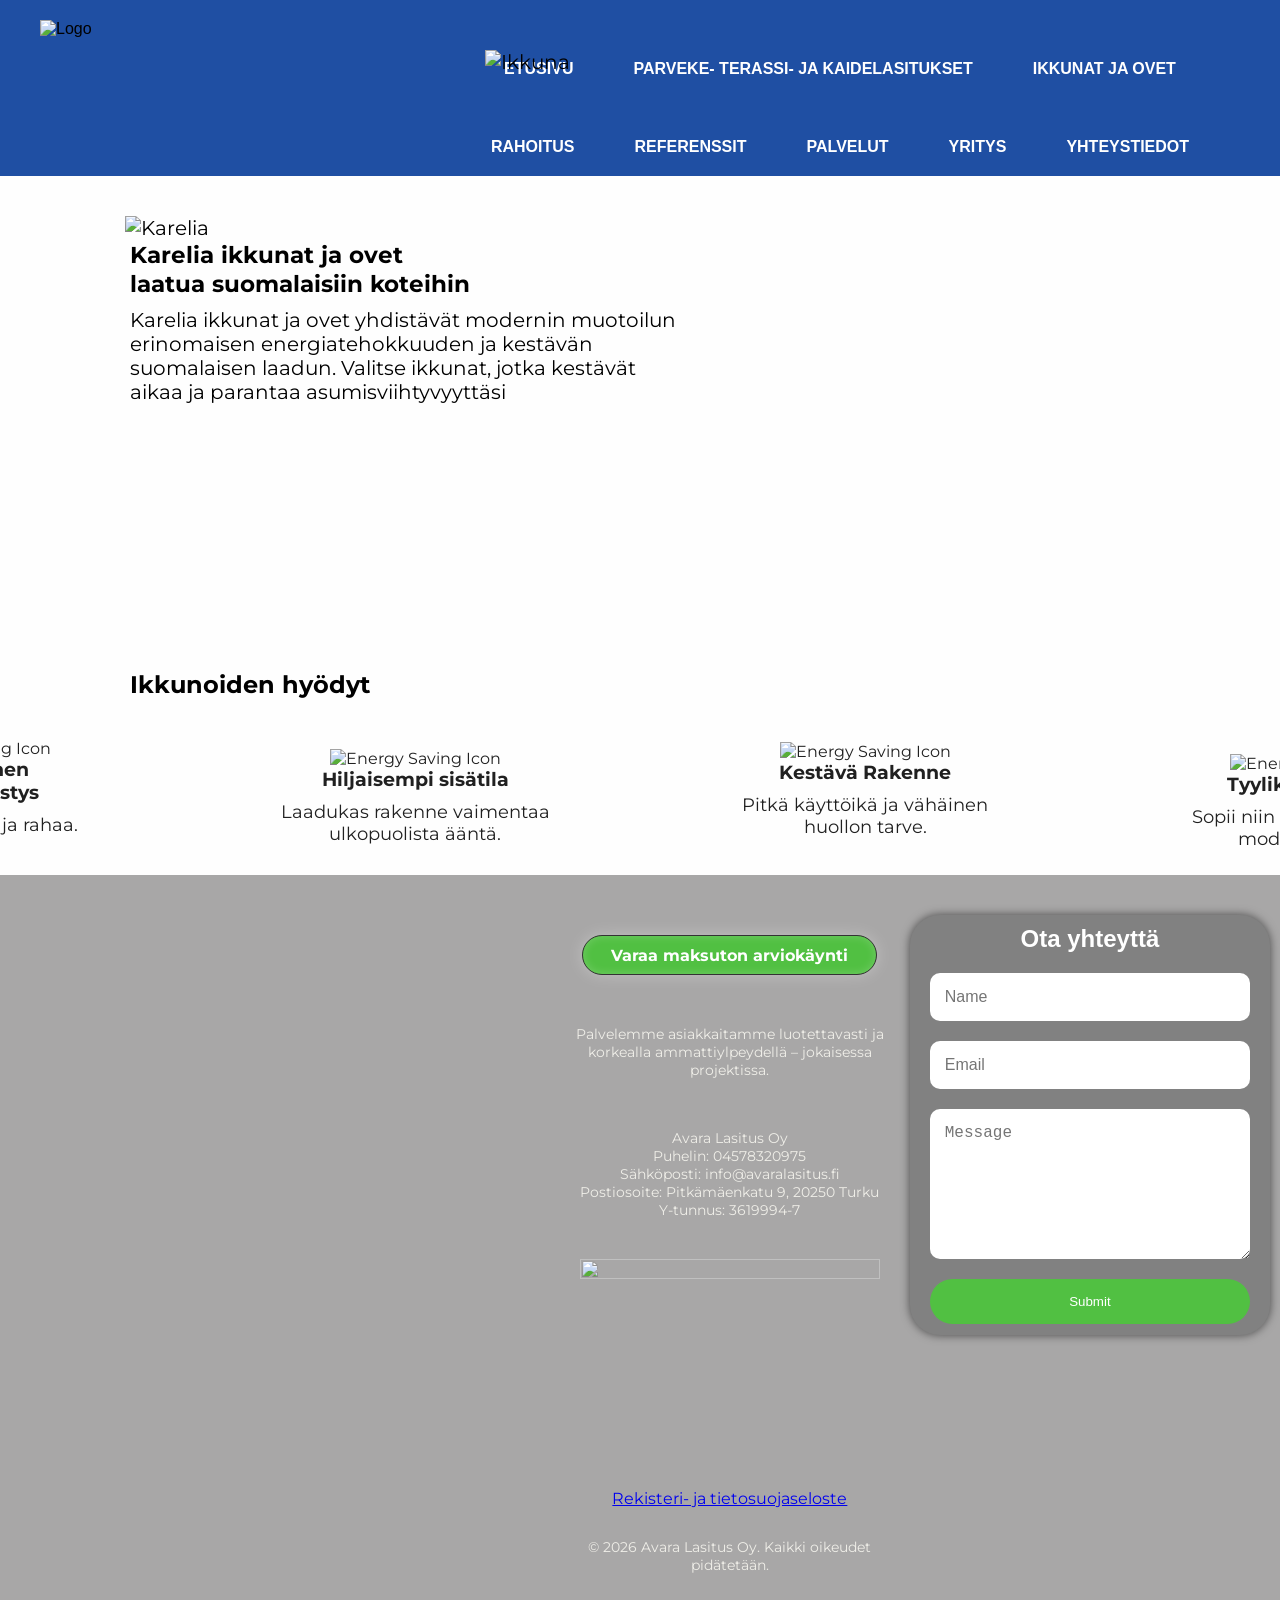
==== ikkuna.html @ 51b93b76 "Add files via upload" ====
<!DOCTYPE html>
<html lang="fi">  
  <head>
    <meta charset="UTF-8">
    <meta name="viewport" content="width=device-width, initial-scale=1.0">
    <meta name="description" content="Terassi- ja parvekelasitusratkaisut sekä ikkuna- ja oviremontit avaimet käteen- periaatteella. Avara Lasitus Oy toteuttaa laadukkaat terassi- ja parvekelasitukset sekä energiatehokkaat ikkuna- ja oviremontit.">
    <link rel="stylesheet" href="ikkuna.css">
    <link href='https://fonts.googleapis.com/css?family=Montserrat' rel='stylesheet'>
    <title>Ikkuna- ja ovirempat | Avara Lasitus Oy</title>
    <link rel="icon" type="image/png" href="favicon-96x96.png" sizes="96x96" />
    <link rel="icon" type="image/svg+xml" href="favicon.svg" />
    <link rel="shortcut icon" href="favicon.ico" />
    <link rel="apple-touch-icon" sizes="180x180" href="apple-touch-icon.png" />
    <link rel="manifest" href="site.webmanifest" />
  </head>

  <body>
<nav class="navbar" role="navigation">

  <!-- LEFT LOGO -->
  <div class="logo">
    <img src="kuvat/AvaralasitusLogo-removebg-preview-white.png" alt="Logo">
  </div>

  <!-- HAMBURGER MENU BUTTON -->
  <button class="hamburger" id="hamburger">
    <span></span>
    <span></span>
    <span></span>
  </button>

  <!-- CENTER NAVIGATION -->
  <div class="nav-center" id="navCenter">

    <ul class="nav-links">
      <li><a href="index.html">ETUSIVU</a></li>
      <li><a href="lasitukset.html">PARVEKE- TERASSI- JA KAIDELASITUKSET</a></li>
      <li><a href="ikkuna.html">IKKUNAT JA OVET</a></li>
      <li><a href="rahoitus.html">RAHOITUS</a></li>
      <li><a href="referenssit.html">REFERENSSIT</a></li>
      <li><a href="palvelut.html">PALVELUT</a></li>
      <li><a href="yritys.html">YRITYS</a></li>
      <li><a href="yhteystiedot.html">YHTEYSTIEDOT</a></li>

    </ul>


  </div>

</nav> 

<script>
  const hamburger = document.getElementById('hamburger');
  const navCenter = document.getElementById('navCenter');
  
  hamburger.addEventListener('click', () => {
    navCenter.classList.toggle('active');
    hamburger.classList.toggle('active');
  });
  
  // Close menu when a link is clicked
  document.querySelectorAll('.nav-links a').forEach(link => {
    link.addEventListener('click', () => {
      navCenter.classList.remove('active');
      hamburger.classList.remove('active');
    });
  });
</script> 


    <section class="palvelut" role="main">
        <section class="text">
        <img src="kuvat/Karelia.svg" alt="Karelia" class="palvelut-logo">
        <h1>Karelia ikkunat ja ovet <br>laatua suomalaisiin koteihin</h1>
        <p>Karelia ikkunat ja ovet yhdistävät modernin muotoilun <br>erinomaisen energiatehokkuuden ja kestävän <br>
            suomalaisen laadun. Valitse ikkunat, jotka kestävät <br>aikaa ja parantaa asumisviihtyvyyttäsi</p>
        </section>
        <section class="palvelut-lista">
           
                <section class="image">
                    <img src="kuvat/1.png" alt="Ikkuna">
                </section>


        </section>


    <section class="text1">
        <h2>Ikkunoiden hyödyt</h2>
    </section>

    <section class="icons">
        <div class="icon1">
            <img src="kuvat/Lämmöneriste.png" alt="Energy Saving Icon">
            <h3>Erinomainen <br>lämmöneristys</h3>
            <p>Säästä energiaa ja rahaa.</p>
        </div>
        <div class="icon2">
            <img src="kuvat/Hiljaisempi.png" alt="Energy Saving Icon">
            <h3>Hiljaisempi sisätila</h3>
            <p>Laadukas rakenne vaimentaa <br>ulkopuolista ääntä.</p>
        </div>
        <div class="icon3">
            <img src="kuvat/Rakenne.png" alt="Energy Saving Icon">
            <h3>Kestävä Rakenne</h3>
            <p>Pitkä käyttöikä ja vähäinen huollon tarve.</p>
        </div>
        <div class="icon4">
            <img src="kuvat/Ulkonäkö.png" alt="Energy Saving Icon">
            <h3>Tyylikäs ulkonäkö</h3>
            <p>Sopii niin perinteiseen kuin moderniin kotiin.</p>
        </div>
    
    </section>
<!--
    <section class="mallisto">
        <h2>Ikkunamallistot</h2>
        <div class="mallisto-kuvat">
            <img src="kuvat/1.png" alt="Ikkuna1" width="500" height="400">
            <img src="kuvat/3.jpg" alt="Ikkuna2" width="500" height="400">
            <img src="kuvat/5.jpg" alt="Ikkuna3" width="500" height="400">
        </div>
        <section class="mallisto-teksti">
            <section class="mallisto-teksti1">
                <h4>Karelia MSE</h4>
                <p>Perinteinen ja kestävä <br>puualuste-ikkuna</p>
            </section>

             <section class="mallisto-teksti2">
                <h4>Karelia MEA</h4>
                <p>Moderni ja energiatehokas <br>puualumiini-ikkuna.</p>
            </section>

             <section class="mallisto-teksti3">
                <h4>Karelia ME</h4>
                <p>Tyylikäs ja huoltovapaa <br>alumiini-ikkuna.</p>
             </section>

            </section>
    </section>
  -->
  <script>
    const images = document.querySelectorAll("#slider img");
    let index = 0;

    setInterval(() => {
      images[index].classList.remove("active");
      index = (index + 1) % images.length;
      images[index].classList.add("active");
    }, 3000); // change every 3 seconds



const track = document.querySelector('.carousel-track');
const slides = document.querySelectorAll('.slide');

let inidex = 0;
let startX = 0;
let currentTranslate = 0;
let prevTranslate = 0;
let isDragging = false;
let animationID;

// Buttons still work
document.querySelector('.next').onclick = () => {
  index = (index + 1) % slides.length;
  updateSlide();
};

document.querySelector('.prev').onclick = () => {
  index = (index - 1 + slides.length) % slides.length;
  updateSlide();
};

// --- Drag / Swipe Events ---
track.addEventListener('mousedown', startDrag);
track.addEventListener('touchstart', startDrag);

track.addEventListener('mouseup', endDrag);
track.addEventListener('mouseleave', endDrag);
track.addEventListener('touchend', endDrag);

track.addEventListener('mousemove', drag);
track.addEventListener('touchmove', drag);

// Prevent image dragging default
track.querySelectorAll("img").forEach(img => {
  img.addEventListener("dragstart", e => e.preventDefault());
});

function startDrag(e) {
  isDragging = true;
  startX = getPositionX(e);
  animationID = requestAnimationFrame(animation);
}

function drag(e) {
  if (!isDragging) return;
  const currentX = getPositionX(e);
  const move = currentX - startX;
  currentTranslate = prevTranslate + move;
}

function endDrag() {
  if (!isDragging) return;
  isDragging = false;
  cancelAnimationFrame(animationID);

  const movedBy = currentTranslate - prevTranslate;

  // If dragged enough → change slide
  if (movedBy < -200 && index < slides.length - 1) index++;
  if (movedBy > 200 && index > 0) index--;

  updateSlide();
}

function getPositionX(e) {
  return e.type.includes("mouse") ? e.pageX : e.touches[0].clientX;
}

function animation() {
  track.style.transform = `translateX(${currentTranslate}px)`;
  if (isDragging) requestAnimationFrame(animation);
}

function updateSlide() {
  const slideWidth = slides[0].clientWidth;
  currentTranslate = -index * slideWidth;
  prevTranslate = currentTranslate;
  track.style.transform = `translateX(${currentTranslate}px)`;
}


  </script>



















    <footer role="contentinfo">

      <section class="middle">

            <a class="btn4" href="mailto:info@avaralasitus.fi">Varaa maksuton arviokäynti</a></li>

            <p>Palvelemme asiakkaitamme luotettavasti ja korkealla ammattiylpeydellä – jokaisessa projektissa.</p>

            <p>Avara Lasitus Oy<br>
            Puhelin: 04578320975<br>
            Sähköposti: info@avaralasitus.fi<br>
            Postiosoite: Pitkämäenkatu 9, 20250 Turku<br>
            Y-tunnus: 3619994-7</p>


      <img src="kuvat/AvaralasitusLogo-removebg-preview.png" width="150" height="100" class="logo">
      
      <a href="Rekisteri- ja tietosuojaseloste.odt">Rekisteri- ja tietosuojaseloste</a>

      <p>© 2026 Avara Lasitus Oy. Kaikki oikeudet pidätetään.</p>
      
      </section>
      <section class="contact-section">

        <h2>Ota yhteyttä</h2>

        <form action="https://api.web3forms.com/submit" method="POST">
              <input type="hidden" name="access_key" value="e05f8040-c1bb-4d2e-85c8-9608a9416a8e">
              
              <input type="text" name="name" placeholder="Name" required>
              <input type="email" name="email" placeholder="Email" required>
              <textarea name="message" placeholder="Message" required></textarea>
              <button class="submit" type="submit">Submit</button>
        </form>
        
    </footer>



  </body>
</html>
---- ikkuna.css ----
body {
    background-color: #fefefeee;
    font-family: Montserrat;
}

/* RESET */
* {
  margin: 0;
  padding: 0;
  box-sizing: border-box;
}

/* NAVBAR */
.navbar {
  width: 100%;
  background: #1f4fa3;
  display: flex;
  justify-content: space-between;
  align-items: flex-start;
  padding: 20px 40px;
  font-family: Arial, sans-serif;
}

/* LOGO */
.logo {
  display: flex;
  flex-direction: column;
  align-items: flex-start;
}

.logo img {
  width: 400px;
  margin-bottom: 0px;
}

.logo h1 {
  font-size: 32px;
  color: black;
  letter-spacing: 2px;
  font-weight: 400;
  border-bottom: 3px solid #0066aa;
  padding-bottom: 5px;
}

/* HAMBURGER MENU */
.hamburger {
  display: none;
  flex-direction: column;
  background: none;
  border: none;
  cursor: pointer;
  padding: 0;
  gap: 6px;
  position: relative;
  z-index: 1001;
}

.hamburger span {
  width: 25px;
  height: 3px;
  background: white;
  border-radius: 3px;
  transition: all 0.3s ease;
}

.hamburger.active span:nth-child(1) {
  transform: rotate(45deg) translate(8px, 8px);
}

.hamburger.active span:nth-child(2) {
  opacity: 0;
}

.hamburger.active span:nth-child(3) {
  transform: rotate(-45deg) translate(7px, -7px);
}

/* CENTER NAVIGATION AREA */
.nav-center {
  display: flex;
  flex-direction: column;
  align-items: center;
  gap: 25px;
  margin-top: 40px;
}

/* NAV LINKS */
.nav-links {
  list-style: none;
  display: flex;
  gap: 60px;
  flex-wrap: wrap;
  justify-content: center;
}

.nav-links a {
  text-decoration: none;
  color: white;
  font-size: 16px;

  font-weight: bold;
  transition: 0.3s;
}

.nav-links a:hover {
  color: #d4ffd0;
}

.social-media {
  display: flex;
  gap: 10px;
  margin: 0;
  position: static;
  justify-content: center;
}

.social-media img {
  width: 70px;
  height: auto;
  margin: 0;
}

.palvelut-logo  {
    width: 400px;
    height: auto;
    margin-bottom: 0px;
    margin-left: 125px;
}

.text {
    padding-top: 40px;
    background: #fefefeee;
    gap: 20px;
    font-size: 20px;
}

.text h1 {
    margin-left: 130px;
    margin-bottom: 10px;
}

.text p {
    margin-left: 130px;
    max-width: 600px;
}

.palvelut-lista {
    display: flex;
    font-size: 20px;
    background: #fefefeee;
    flex-direction: column;
    gap: 20px;
}

.palvelu-icon {
    width: 80px;
    height: auto;
    margin-bottom: -140px;
    margin-left: -50px;
}


.image {
    margin: 20px auto;
    display: flex;
    justify-content: center;
    padding: 15px;
    margin-top: -369px;
    margin-right: -20px;
    margin-bottom: -15px;
}

.image img {
    width: 800px;
    height: 600px;
}




.text1 {
    background-color: #fefefe;
    padding: 20px;
    padding-left: 130px;
}

.icons {
  background-color: #fefefe;
  color: #202020;
  display: flex;
  justify-content: center;
  gap: 150px;
  padding-left: 0px;
  padding-bottom: 20px;
  text-align: center;
}

.icons img {
  margin-top: 20px;
  width: 80px;
  height: auto;
}

.icons p {
  font-size: 18px;
  margin-top: 10px;
  width: 300px;
  text-align: center;
  margin-bottom: 20px;
}

.icon1 {
    margin-bottom: 0px;
}

.icon2 {
    margin-top: 10px;
}

.icon3 {
    margin-top: 3px;
}

.icon4 {
    margin-top: 15px;
}

.mallisto {
    background-color: #fefefe;
    gap: 20px;
    padding-bottom: 20px;
    padding-top: 20px;
}

.mallisto h2 {
    font-size: 28px;
    margin-bottom: 30px;
    margin-left: 130px;
    color: #202020;
    
}

.mallisto-kuvat {
    display: flex;
    flex-direction: row;
    gap: 20px;
    justify-content: center;
}

.mallisto-kuvat img {
    width: 520px;
    height: auto;
    border-radius: 20px;
}

.mallisto-teksti {
    background-color: #fefefe;
    padding-bottom: 20px;
    font-size: 25px;

}

.mallisto-teksti1 {
    margin-top: 10px;
    margin-left: 130px;
}

.mallisto-teksti2 {
    margin-top: -93px;
    margin-left: 670px;
}

.mallisto-teksti3 {
    margin-top: -93px;
    margin-left: 1210px;
}










footer {
    background: #a8a7a7;
    color: #efeee8;
    padding: 10px;
    margin-top: 20px;
    flex-direction: row;
    display: flex;
    margin-top: -15px;
    padding-left: 550px;
}



.btn4 {
  text-decoration: none;
  padding: 0.5rem;
  font-weight: bold;
  color: white;
  background-color: #51c042;
  padding: 14px 28px;
  border: 1px solid #333333;
  margin-bottom: 20px;
  margin-top: 30px;
  border-radius: 30px;
  height: 40px;
  backdrop-filter: blur(6px);
  box-shadow:
  0 0 15px rgba(255,255,255,0.3),
  inset 0 0 10px rgba(255,255,255,0.2);
  transition: 0.3s;
  display: inline-flex;
  align-items: center;
  justify-content: center;
}

.btn4:hover {
  transform: scale(1.05);
  background: rgba(94,170,106,0.8);
}




ul {
    list-style: none;
}



.middle {
    display: flex;
    flex-direction: column;
    align-items: center;
    text-align: center;
    gap: 20px;
    margin: 0;
    padding: 20px;
}


footer img {
    width: 300px;
    height: auto;
    display: block;
    margin: 0 auto 10px auto;
}

footer p {
    margin-top: 10px;
    margin-bottom: 20px;
    font-size: 14px;
    color: #efeee8;
}


.contact-section {
  box-shadow: #00000091 0px 0px 10px;
  width: 100%;
  max-width: 500px;
  height: 420px;
  margin: 30px auto;
  border-radius: 30px;
  padding: 70px 20px;
  display: flex;
  flex-direction: column;
  align-items: center;
  background: #818181;
  font-family: Arial, sans-serif;
}

.contact-section h2 {
  color: white;
  font-size: 24px;
  margin-bottom: 20px;
  margin-top: -60px;
}

form {
  width: 100%;
  max-width: 600px;
  display: flex;
  flex-direction: column;
  gap: 20px;
}

input,
textarea {
  padding: 15px;
  border: none;
  border-radius: 10px;
  font-size: 16px;
}

textarea {
  min-height: 150px;
}

.submit {
  margin-bottom: 20px;
  padding: 15px;
  border: none;
  border-radius: 30px;
  background: #51c042;
  color: white;
  cursor: pointer;
}


/* RESPONSIVE MEDIA QUERIES */
@media (max-width: 1024px) {
  .navbar {
    padding: 15px 20px;
    flex-direction: row;
    gap: 20px;
  }
  
  .logo img {
    width: 180px;
  }
  
  .nav-center {
    margin-top: 20px;
    gap: 15px;
  }
  
  .nav-links {
    gap: 30px;
  }
  
  .palvelut-logo {
    width: 200px;
    margin-left: 20px;
  }

  .text img {
    margin-bottom: 10px;
  }
  
  .text h1 {
    margin-left: 50px;
  }
  
  .text p {
    margin-left: 50px;
  }
  
  .image {
    margin-top: 20px;
    justify-content: center;
  }
  
  .image img {
    width: 700px;
    height: auto;
  }
  
  .reference-btn {
    margin-left: 20px;
    margin-top: 20px;
  }
  
  
  .mallisto-teksti3 {
    margin-left: 0;
  }
  
    footer {
    display: flex;
    flex-direction: column;
    margin-left: -540px;
  }


  .middle {
    margin-left: 0;
    margin-right: 0;
  }

  .middle p {
    margin-left: 0px;
  }
  
  .contact-section {
    width: 100%;
  }



}

@media (max-width: 768px) {
  .navbar {
    padding: 10px 15px;
    position: relative;
  }

  .hamburger {
    display: flex;
    margin-top: 20px;
    margin-right: 20px;
  }
  
  .logo img {
    width: 120px;
  }
  
  .logo h1 {
    font-size: 24px;
  }

  .nav-center {
    position: absolute;
    top: 90%;
    left: 0;
    right: 0;
    background: inherit;
    flex-direction: column;
    gap: 0;
    max-height: 0;
    overflow: hidden;
    transition: max-height 0.3s ease;
    z-index: 1000;
    margin-top: 10;
  }
  
  .nav-center.active {
    max-height: 500px;
    box-shadow: 0 8px 16px rgba(0, 0, 0, 0.2);
  }
  
  .nav-links {
    gap: 15px;
    font-size: 14px;
    flex-direction: column;
    padding: 20px;
  }
  
  .nav-links a {
    font-size: 14px;
  }  
  .palvelut-logo {
    width: 100px;
    margin-left: 10px;
  }

  .palvelut-logo img {
    margin-bottom: -2000px;
  }
  
  .text {
    font-size: 16px;
  }
  
  .text h1 {
    margin-left: 20px;
    font-size: 24px;
  }
  
  .text p {
    margin-left: 20px;
  }
  
  .palvelut-lista {
    font-size: 16px;
  }
  
  .image {
    margin-top: 20px;
    justify-content: center;
  }
  
  .image img {
    width: 90%;
    max-width: 500px;
    height: auto;
  }
  
  .reference-btn {
    margin-left: 20px;
    margin-top: 15px;
    padding: 14px 35px;
    font-size: 14px;
  }
  
  .icons {
    gap: 80px;
    flex-wrap: wrap;
  }
  
  .icons p {
    width: 150px;
  }
  
  .mallisto {
    padding: 15px;
  }
  
  .mallisto h2 {
    font-size: 22px;    
  }
  
  .mallisto-teksti {
    display: flex;
    flex-direction: column;
    align-items: center;
    font-size: 16px;
  }

  .mallisto-teksti h2 {
    text-align: left;
    margin-left: 90px;
  }

  .mallisto-teksti img {
    max-width: 300px;
    max-height: 200px;
  }
  
  .mallisto-teksti1,
  .mallisto-teksti2,
  .mallisto-teksti3 {
    margin-left: 0;
    margin-top: 10px;
    max-width: 100%;
  }
  

}

@media (max-width: 480px) {
  body {
    font-size: 14px;
  }
  
  .navbar {
    padding: 8px 10px;
    gap: 10px;
  }
  
  .logo img {
    width: 100px;
    max-width: 100%;
  }
  
  .logo h1 {
    font-size: 18px;
  }
  
  .nav-center {
    width: 100%;
    margin-top: 10px;
  }
  
  .nav-links {
    gap: 10px;
    font-size: 12px;
    flex-direction: column;
  }
  
  .social-media img {
    width: 50px;
  }
  
  .palvelut-logo {
    width: 150px;
    margin-left: 10px;
    margin-bottom: 20px;
  }
  
  .text {
    padding-top: 20px;
    font-size: 12px;
  }
  
  .text h1 {
    margin-left: 10px;
    font-size: 18px;
  }
  
  .text p {
    margin-left: 10px;
  }
  
  .palvelut-lista {
    font-size: 14px;
    gap: 15px;
  }
  
  .image {
    margin-top: 15px;
    margin-right: 0px;
  }
  
  .image img {
    width: 100%;
    height: auto;
  }
  


  .text1 {
    margin-left: -40px;
  }
  
  .icons {
    gap: 15px;
    flex-direction: column;
    justify-content: center;
    align-items: center;
    padding: 10px;
  }
  
  .icons img {
    width: 60px;
  }
  
  .icons p {
    width: 100%;
    font-size: 12px;
  }
  
  .mallisto {
    padding: 10px;
    display: flex;
    flex-direction: column;
    justify-content: center;
    align-items: center;
    padding-bottom: 20px;
  }
  
  .mallisto h2 {
    font-size: 18px;
    margin-left: 0px;
  }
  

  
  .mallisto-teksti {
    font-size: 12px;
  }
  
  .mallisto-teksti1,
  .mallisto-teksti2,
  .mallisto-teksti3 {
    margin: 0;
    padding: 10px;
  }

  .mallisto-teksti1 h2 {
    margin-left: 70px;
  }
  
    .mallisto-teksti2 h2 {
    margin-left: 70px;
  }

    .mallisto-teksti3 h2 {
    margin-left: 80px;
  }

  .social-media {
    margin: 10px 0;
    flex-direction: row;
    justify-content: center;
  }
  
  .social-media img {
    width: 60px;
    margin: 5px;
  }
  
  .contact-section {
    width: 100%;
    height: auto;
    padding: 20px 10px;
    margin: 15px 0;
  }
  
  .contact-section h2 {
    font-size: 18px;
    margin-top: 0;
  }
  
  form {
    gap: 15px;
  }
  
  input, textarea {
    padding: 12px;
    font-size: 12px;
  }
  
  .submit {
    padding: 12px;
    font-size: 12px;
  }

    footer {
    margin-top: 10px;
    display: flex;
    flex-direction: column;
  }

  
  .middle {
    flex-direction: column;
    gap: 15px;
  }
  
  footer img {
    width: 200px;
  }
}
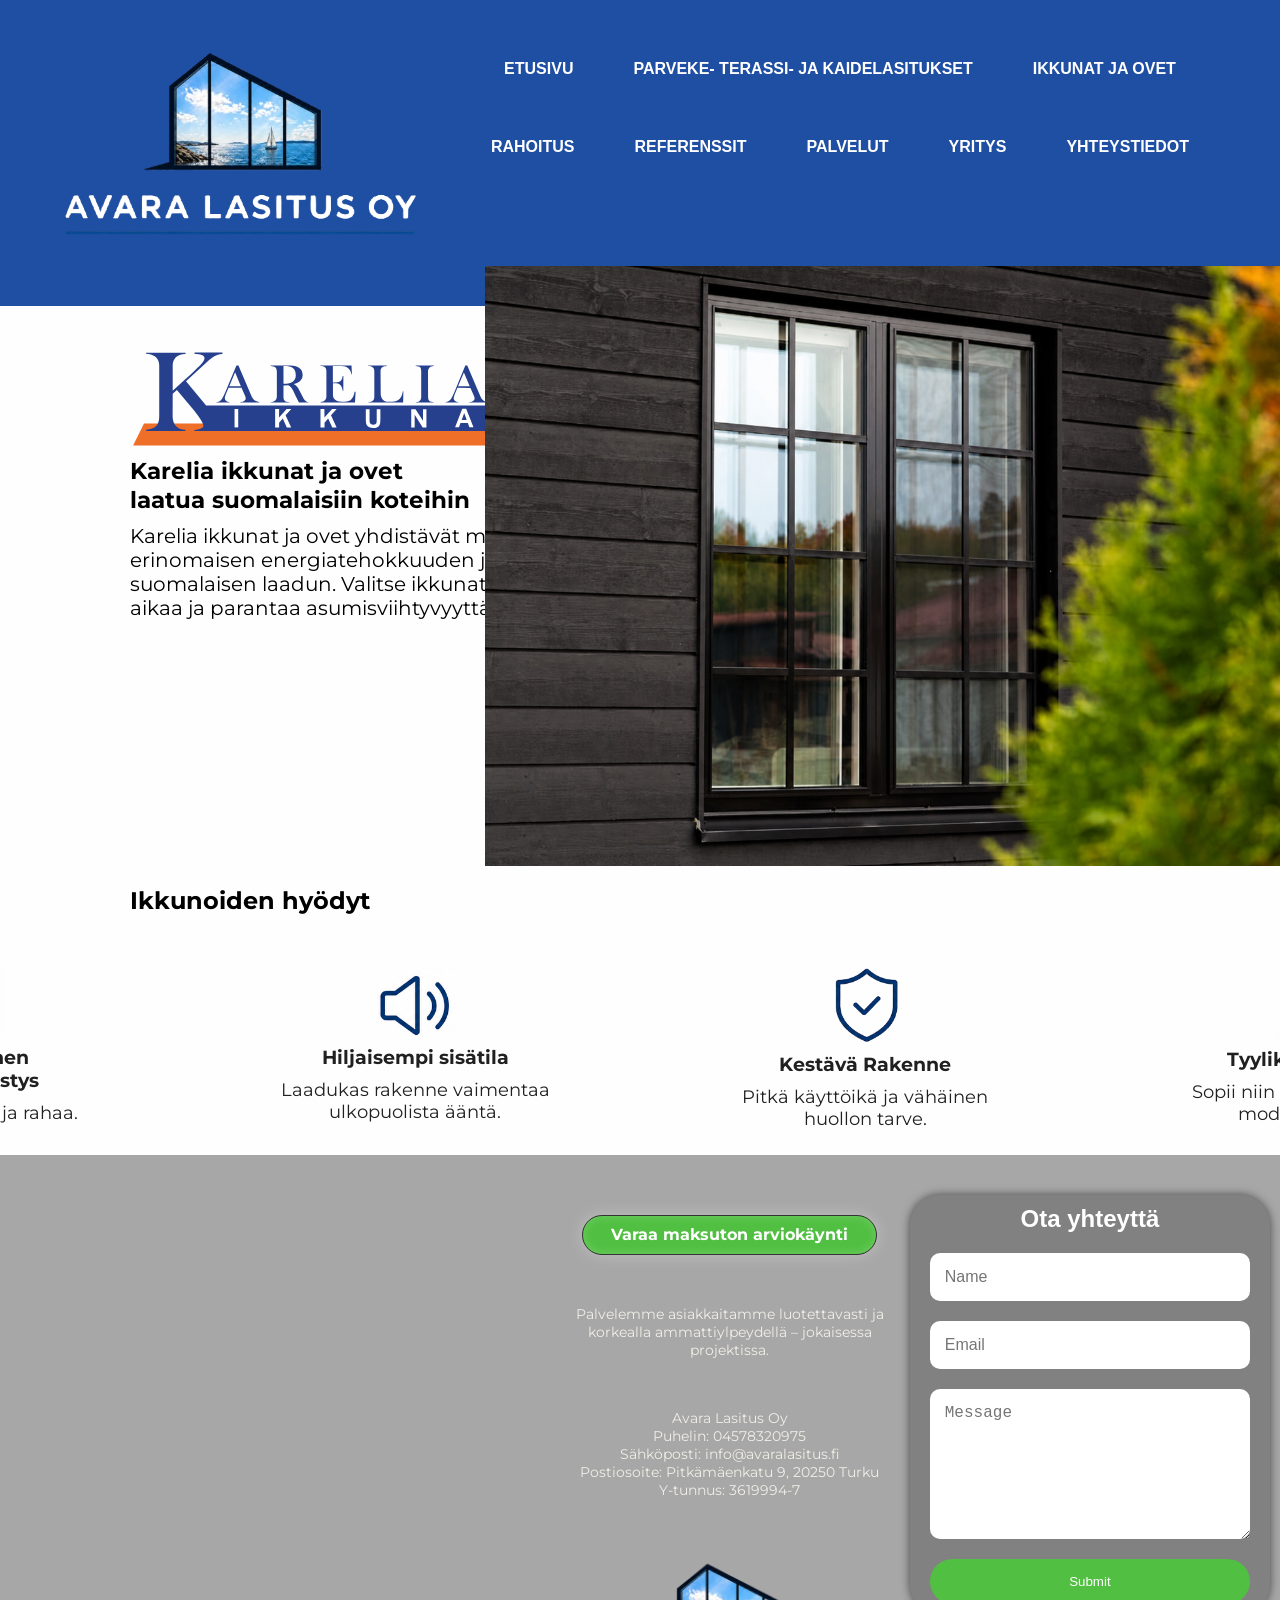
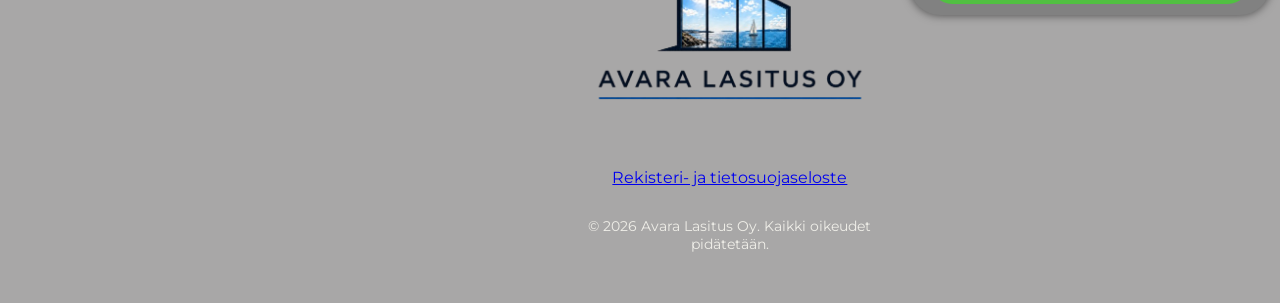
==== commit c9df14de: "Add files via upload" ====
--- a/ikkuna.html
+++ b/ikkuna.html
@@ -101,7 +101,7 @@
             <p>Laadukas rakenne vaimentaa <br>ulkopuolista ääntä.</p>
         </div>
         <div class="icon3">
-            <img src="kuvat/Rakenne.png" alt="Energy Saving Icon">
+            <img src="kuvat/Rakenne-removebg-preview.png" alt="Energy Saving Icon">
             <h3>Kestävä Rakenne</h3>
             <p>Pitkä käyttöikä ja vähäinen huollon tarve.</p>
         </div>
